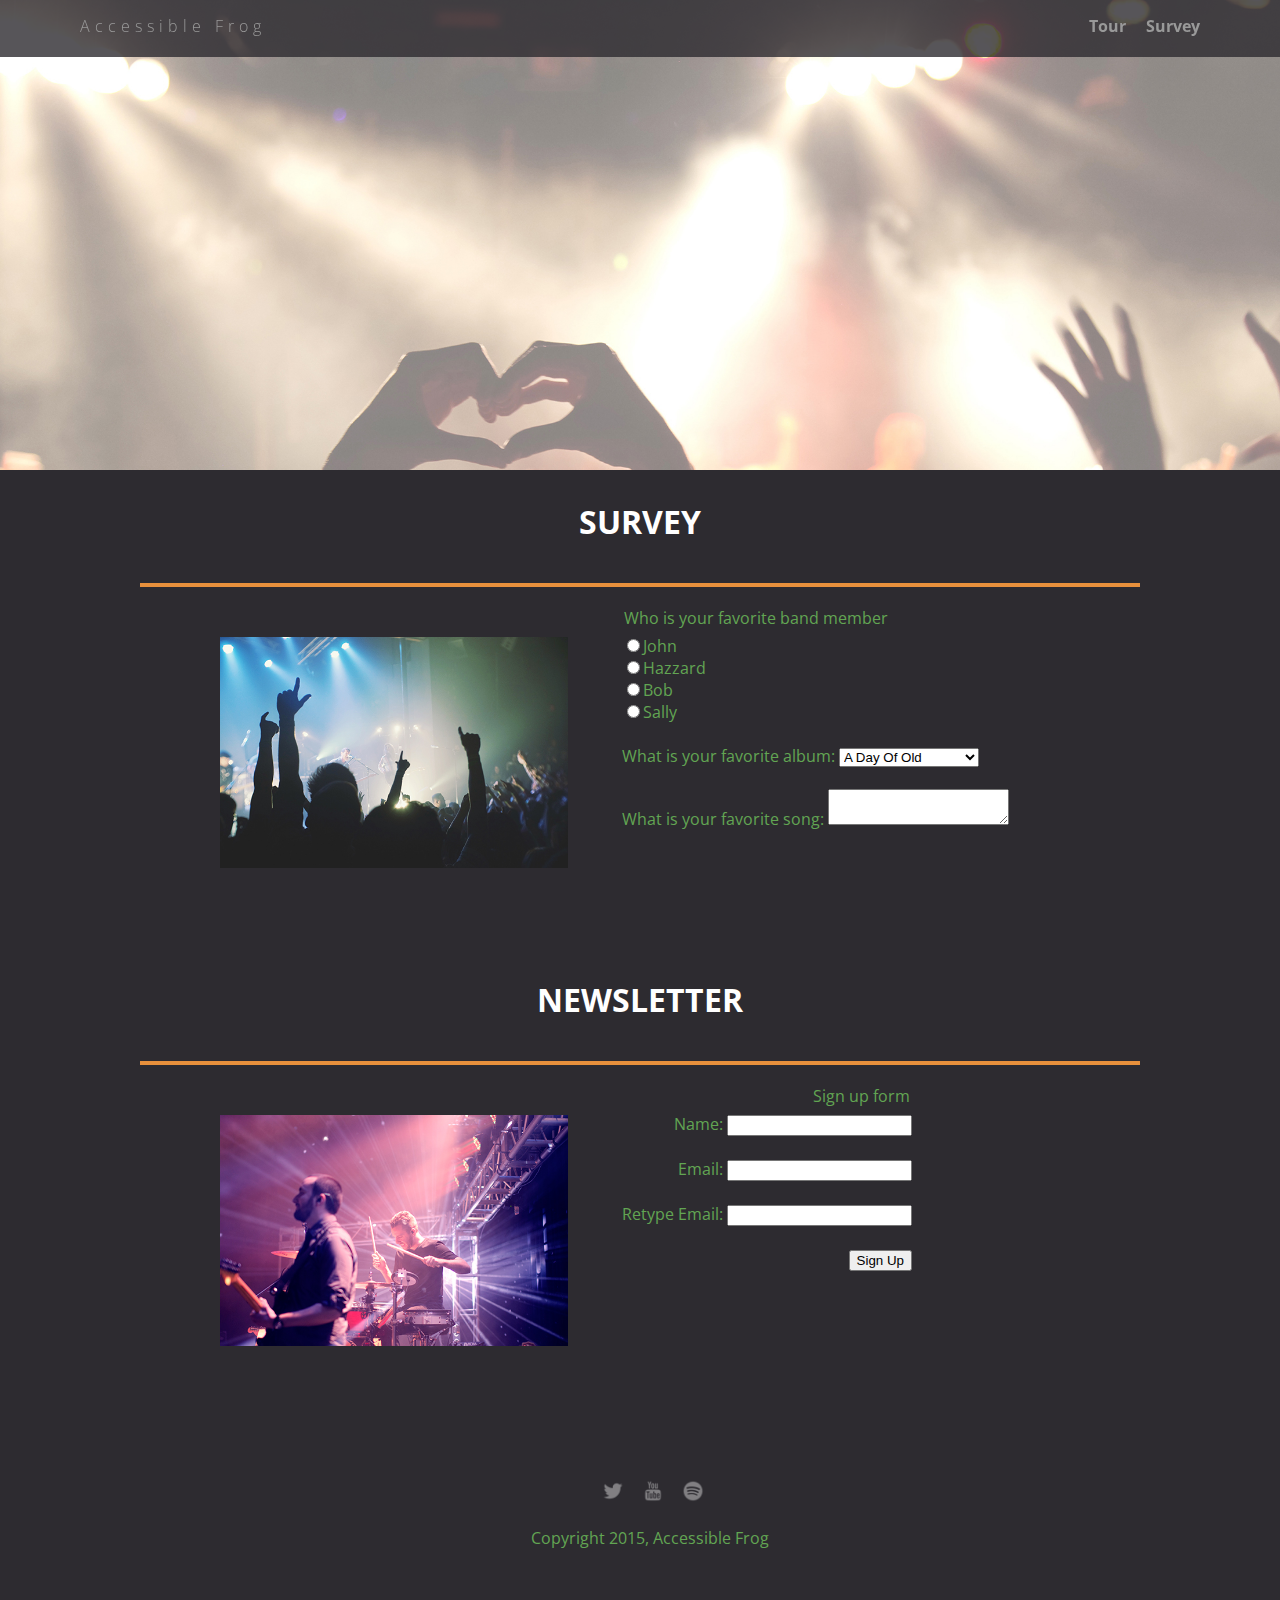
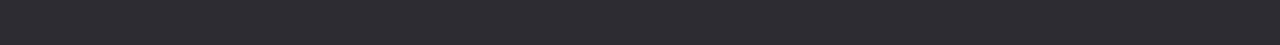
==== survey.html @ b2caa51c "code" ====
<!doctype html>
<html lang="en">
  <head>
    <meta charset="utf-8">
    <link href="css/styles.css" rel="stylesheet" type="text/css" />
    <link href="css/survey.css" rel="stylesheet" type="text/css" />
    <meta name="viewport" content="width=device-width, initial-scale=1, maximum-scale=1, user-scalable=0"/>
    <link href='https://fonts.googleapis.com/css?family=Open+Sans:400,300,600' rel='stylesheet' type='text/css'>
    <title>Accessible Frog</title>
  </head>

  <body>
    <div class="main-nav" role="navigation">
      <ul class="nav">
        <li class="name"><a href="index.html">Accessible Frog</a></li>
        <li><a href="tour.html">Tour</a></li>
        <li><a href="#">Survey</a></li>
      </ul>
    </div>

    <header role="banner">
    </header>

    <main role="main">
      <h1 class= "heading">Survey</h1>
      <div class="card">
        <div class="flex">
          <img class="photo" src= "img/concert01.jpg" alt="fans at a concert with band on stage">
          <div class="container">
            <form class = "survey">
              <fieldset>
              <legend class="legend">Who is your favorite band member</legend>
              <input type="radio" id="name1" name="res" value="John"><label for="name1">John</label><br>
              <input type="radio" id="name2" name="res" value="Hazzard"><label for="name2">Hazzard</label><br>
              <input type="radio" id="name3" name="res" value="Bob"><label for="name3">Bob</label><br>
              <input type="radio" id="name4" name="res" value="Sally"><label for="name4">Sally</label><br><br>
             
              <label for="albums">What is your favorite album:</label>
              <select id="albums" name="select">
                <option value="1">A Day Of Old</option>
                <option value="2">Diamond Fireworks</option>
                <option value="3">Enjoy Your Desire</option>
                <option value="4">Finding My Shadow</option>
                <option value="5">Heroic Forever</option>
                <option value="6">Midnight Fires</option>
                <option value="7">Music Of My Life</option>
                <option value="8">Party For An Angel</option>
                <option value="9">Street Of The Rider</option>
                <option value="10">Song For Yesterday</option>
                <option value="11">This Is For You</option>
              </select><br><br>
              
              <label for="favorite-song">What is your favorite song:</label>
              <textarea id="favorite-song"></textarea>
              </fieldset>
            </form>
          </div>
        </div>
      </div>
      <h1 class= "heading">Newsletter</h1>
      <div class="card">
        <div class="flex">
          <img class="photo" src= "img/the_band.jpg" alt="picture of guitarist and drummer playing">
            <div class="container">
              <form class="newsletter">
                <fieldset>
                  <legend class="legend">Sign up form</legend>
                  <label for="newsletter-name">Name: <input type ="text" name="textfield" id="newsletter-name"></label><br><br>
                  <label for="email-id">Email: <input type ="email" name="textfield" id="email-id"></label><br><br>
                  <label for="retype-email">Retype Email: <input type ="email" name="textfield" id="retype-email"></label><br><br>
                  <button type="submit" aria-describedby="hint">Sign Up</button>
                  <p id="hint">You are submitting your name and email</p>
                </fieldset>
              </form>
            </div>
        </div>
      </div>
    </main>

    <footer role="contentinfo">
      <ul>
        <li><a href="#" class="social twitter"><img src= "img/twitter-32.png" alt="Icon for Twitter" title="Twitter"></a></li>
        <li><a href="#" class="social youtube"><img src= "img/youtube-32.png" alt="Icon for Youtube" title="Youtube"></a></li>
        <li><a href="#" class="social spotify"><img src= "img/spotify-32.png" alt="Icon for Spotify" title="Spotify"></a></li>
      </ul>
      <p class="copyright">Copyright 2015, Accessible Frog</p>
    </footer>
  </body>
</html>
---- css/styles.css ----
/* Global Layout Set-up */
* {
  box-sizing: border-box;
}
/*

* {
  border: solid 1px red; 
}
*/

body {
  margin: 0;
  padding: 0;
  text-align: center;
  font-family: 'Open Sans', sans-serif;
  color: rgb(98, 165, 83);
  background: #2d2b30;
}

/* Link Styles */

a {
  text-decoration: none;
  color: #999;
}

.buy:hover {
  text-decoration: underline; 
}

a:hover {
  color: #999;
}


/* Section Styles */

.main-nav {
  width: 100%;
  background: rgba(45, 43, 48, 0.8);
  min-height: 30px;
  padding: 10px;
  position: fixed;
  text-align: center;
}

.nav {
  display: flex;
  justify-content: space-around;
  font-weight: 700;
  list-style-type: none;
  margin: 0 auto;
  padding: 0;
}

.nav .name {
  display: block;
  margin-right: auto;
  color: white;
  letter-spacing: 5px;
}

.nav li {
  padding: 5px 10px 10px 10px;
}

.nav a {
  transition: all .5s;
}

.nav a:hover {
  color: white;
}

header {
  text-align: center;
  background: url('../img/concert02_no_text.jpg') no-repeat top center ;
  background-size: cover;
  overflow: hidden;
  padding-top: 60px;
  height: 350px;
}

.main-heading {
  margin-top: 75px; 
  margin-bottom: 0px; 
  font-size: 4.05em; 
  color: #333333; 
  letter-spacing: .055em;
}

.sub-heading {
  font-size: 2em;
  margin-top: 27px;
  color: maroon; 
}

.name{
  font-weight: 300;
}

.card {
  margin: 30px;
  padding: 20px 40px 40px;
  text-align: left;
  border-top: 4px solid #E7903C;
  clear: both;
}
.card:hover {
  border-color: #FDE3A7;
}


.photo{
  display: block;
  width: 200px;
  height: 0%;
  margin: 0 auto;
}

.information{
  width: 100%;
  text-align: center;
  /*display: inline-block;
  position: absolute;*/
}

.heading{
  font-size: 2em;
  text-transform: uppercase;
  color: rgb(255, 255, 255);
  margin-top: 10px;
}

/* Footer styles */

footer {
  width: 100%;
  min-height: 30px;
  padding: 20px 0 40px 20px;
}

footer .copyright {
  top: -8px;
  font-size: .75em;
}

footer ul {
  list-style-type: none;
  margin: 0;
  padding: 0;
}

footer ul li {
  display: inline-block;
}

a.social  {
  display: inline-block;
  height: 100%;
  opacity: .4;
  transition: all .5s;
}

a.social img {
  margin-left: 5px;
  width: 30px;
  height: 30px;
}

a.social:hover {
  opacity: 1;
}


/* Styles for larger screens */
@media screen and (min-width: 840px) {

  .flex {
    display: -ms-flexbox;      /* TWEENER - IE 10 */
    display: flex;
    max-width: 1200px;
    -ms-flex-pack: distribute;
  }

  header {
    min-height: 470px;
  }

  .nav {
    max-width: 1200px;
    padding: 0 30px;
  }


  main {
    padding-top: 20px;
  }

  main p {
    line-height: 1.6em;
  }

  .card{
    margin: 40px auto;
    padding: 20px 40px 40px;
    width: 80%;
    max-width: 1000px;
  }

  .photo{
    width: 30%;
    margin: 20px 30px;
  }

  .information{
    text-align: left;
  }

  footer {
    font-size: 1.3em;
    max-width: 1200px;
    margin: 40px auto;
  }
}
---- css/survey.css ----
/* Survey page styles */

.photo{
  width: 60%;
  padding: 10px;
}

form {
  margin: 0 auto;
  text-align: left;
  display: inline-block;
}

input:focus, select:focus, textarea:focus {
  background-color: lightblue; 
}

.container{
  text-align: center;
}
.newsletter{
  text-align: right;

}

fieldset {
  border: none; 
}

#hint {
  display: none; 
}


/* Styles for larger screens */
@media screen and (min-width: 840px) {
  .photo{
    width: 40%;
  }
}
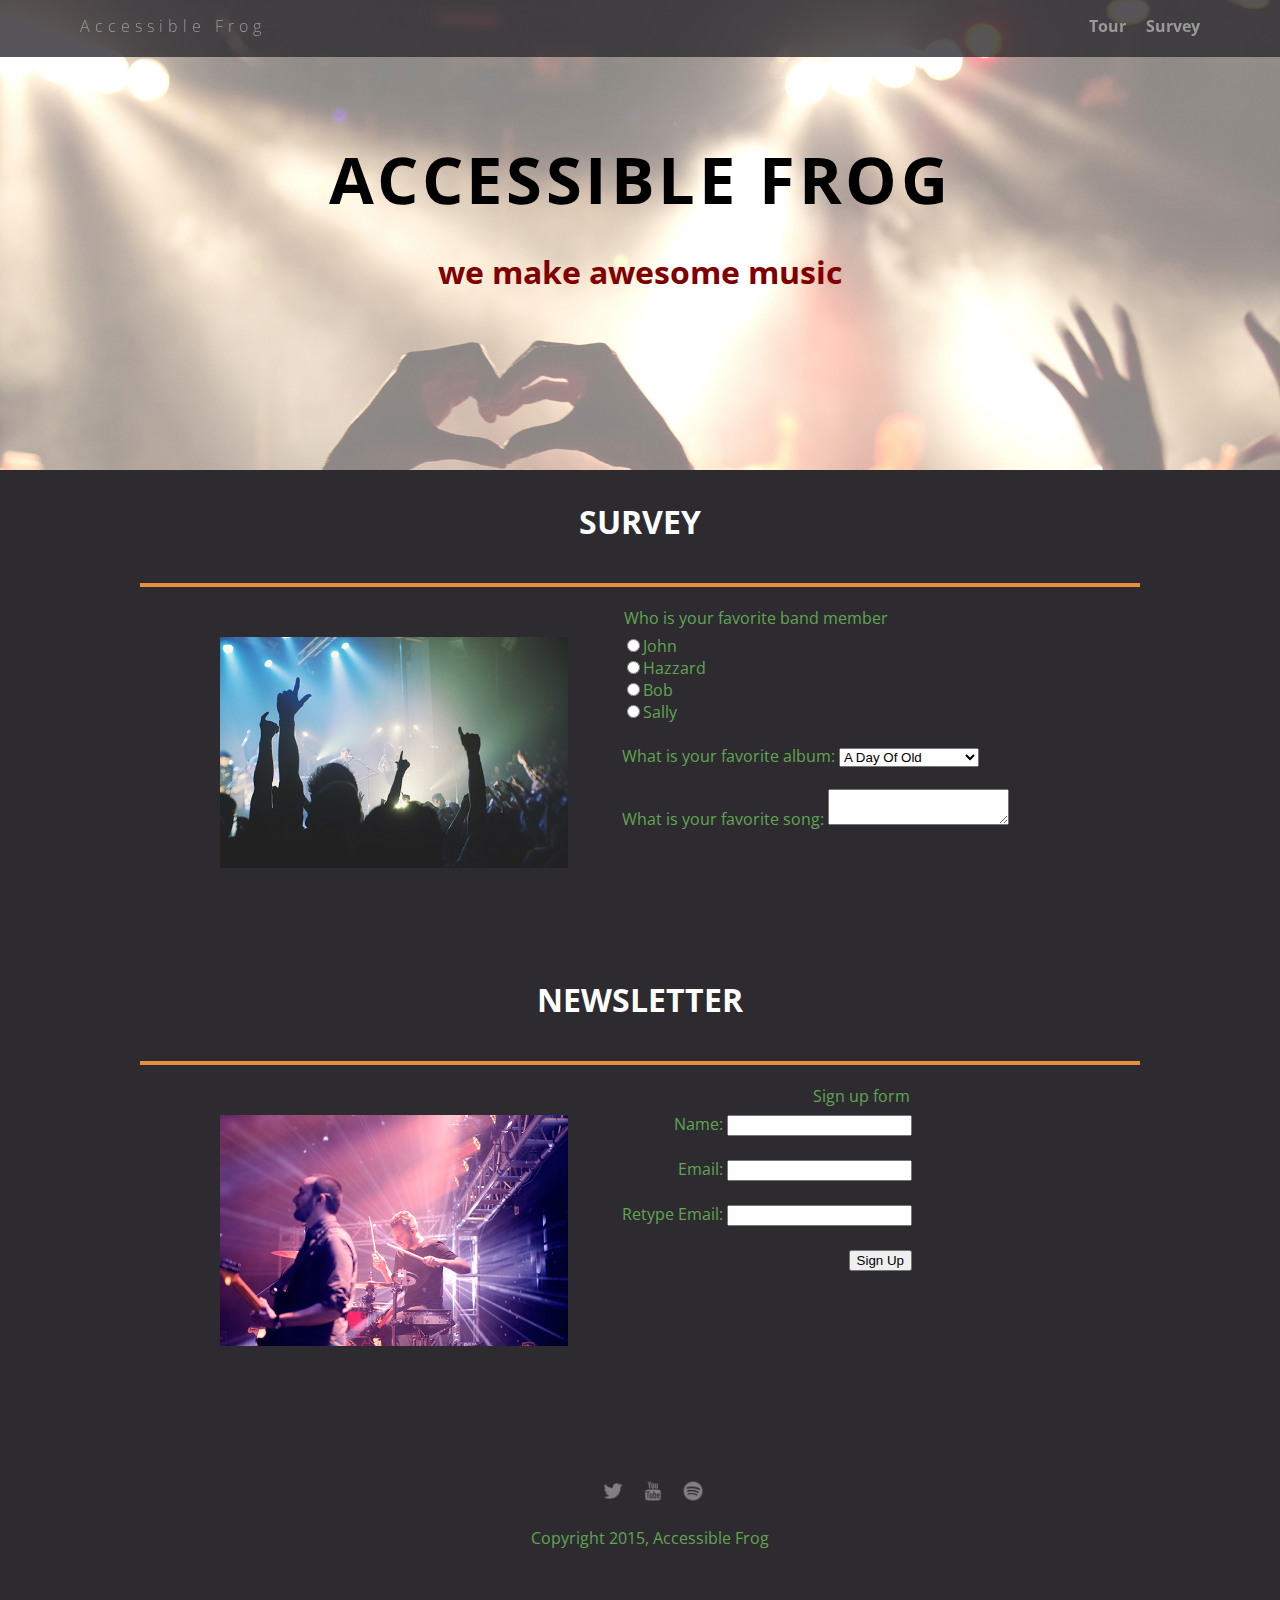
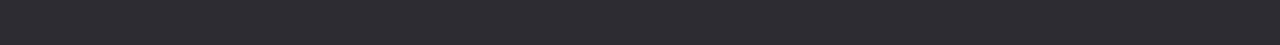
==== commit 52f2f41c: "revision 1" ====
--- a/survey.html
+++ b/survey.html
@@ -19,6 +19,8 @@
     </div>
 
     <header role="banner">
+      <h1 class="main-heading">ACCESSIBLE FROG</h1>
+      <h2 class="sub-heading">we make awesome music</h2>
     </header>
 
     <main role="main">
@@ -45,8 +47,8 @@
                 <option value="6">Midnight Fires</option>
                 <option value="7">Music Of My Life</option>
                 <option value="8">Party For An Angel</option>
+                <option value="10">Song For Yesterday</option>
                 <option value="9">Street Of The Rider</option>
-                <option value="10">Song For Yesterday</option>
                 <option value="11">This Is For You</option>
               </select><br><br>
               
--- a/css/styles.css
+++ b/css/styles.css
@@ -86,7 +86,7 @@
   margin-top: 75px; 
   margin-bottom: 0px; 
   font-size: 4.05em; 
-  color: #333333; 
+  color: black; 
   letter-spacing: .055em;
 }
 
